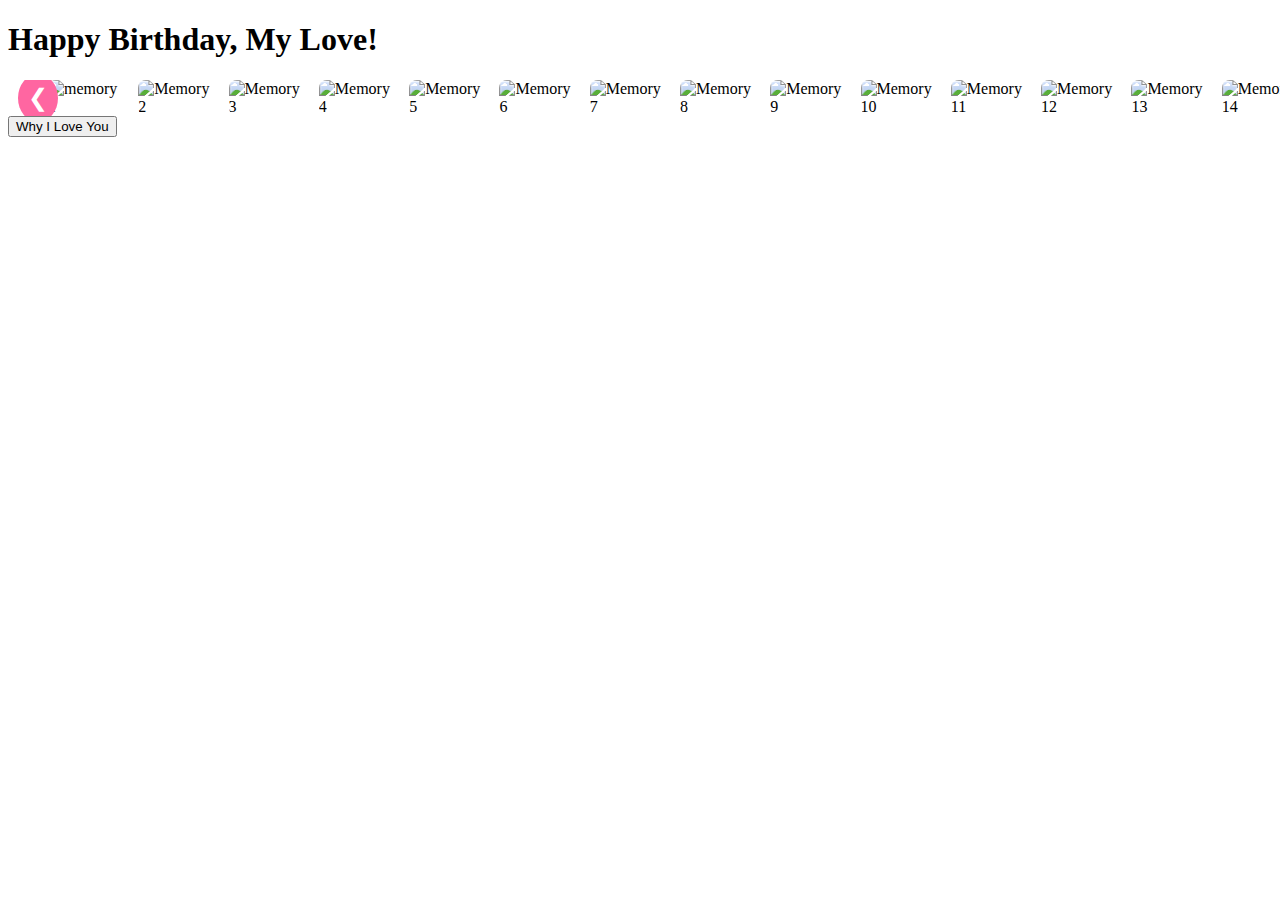
==== index.html @ f48cee39 "Update index.html" ====
<!DOCTYPE html>
<html lang="en">
<head>
    <meta charset="UTF-8">
    <meta name="viewport" content="width=device-width, initial-scale=1.0">
    <title>Happy Birthday, My Love!</title>
    <link href="https://fonts.googleapis.com/css2?family=Poppins:wght@300;400&display=swap" rel="stylesheet">
    <link rel="stylesheet" href="styles.css">
</head>
<body>
    <div class="container">
        <h1>Happy Birthday, My Love!</h1>

        <!-- Decorative Kiss Mark -->
        <div class="kiss-decoration"></div>

        <!-- Horizontal Scrolling Photo Carousel -->
        <div class="carousel">
            <button class="carousel-btn prev" onclick="scrollCarousel(-1)">❮</button>
            <div class="carousel-images" id="carousel-images">
                <img src="https://raw.githubusercontent.com/danielblackin/TidaBirthdayProject/main/image1.jpg" alt="memory 1">
                <img src="https://raw.githubusercontent.com/danielblackin/TidaBirthdayProject/main/image2.jpg" alt="Memory 2">
                <img src="https://raw.githubusercontent.com/danielblackin/TidaBirthdayProject/main/image3.jpg" alt="Memory 3">
                <img src="https://raw.githubusercontent.com/danielblackin/TidaBirthdayProject/main/image4.jpg" alt="Memory 4">
                <img src="https://raw.githubusercontent.com/danielblackin/TidaBirthdayProject/main/image5.jpg" alt="Memory 5">
                <img src="https://raw.githubusercontent.com/danielblackin/TidaBirthdayProject/main/image6.jpg" alt="Memory 6">
                <img src="https://raw.githubusercontent.com/danielblackin/TidaBirthdayProject/main/image7.jpg" alt="Memory 7">
                <img src="https://raw.githubusercontent.com/danielblackin/TidaBirthdayProject/main/image8.jpg" alt="Memory 8">
                <img src="https://raw.githubusercontent.com/danielblackin/TidaBirthdayProject/main/image9.jpg" alt="Memory 9">
                <img src="https://raw.githubusercontent.com/danielblackin/TidaBirthdayProject/main/image10.jpg" alt="Memory 10">
                <img src="https://raw.githubusercontent.com/danielblackin/TidaBirthdayProject/main/image11.jpg" alt="Memory 11">
                <img src="https://raw.githubusercontent.com/danielblackin/TidaBirthdayProject/main/image12.jpg" alt="Memory 12">
                <img src="https://raw.githubusercontent.com/danielblackin/TidaBirthdayProject/main/image13.jpg" alt="Memory 13">
                <img src="https://raw.githubusercontent.com/danielblackin/TidaBirthdayProject/main/image14.jpg" alt="Memory 14">
            </div>
            <button class="carousel-btn next" onclick="scrollCarousel(1)">❯</button>
        </div>

        <!-- Reasons Button and Display -->
        <button onclick="generateReason()" class="love-button">Why I Love You</button>
        <p id="reason"></p>

        <!-- Spotify Playlist Embed -->
        <div class="spotify-playlist">
            <iframe src="https://open.spotify.com/embed/playlist/1bYZPu1Bm9NBPPiomKzxlv" width="100%" height="380" frameBorder="0"></iframe>
        </div>

        <!-- Decorative Elements -->
        <div class="strawberry-decoration"></div>
        <div class="birthday-decoration"></div>

        <!-- Floating hearts background -->
        <div class="bg_heart"></div>
    </div>

    <script src="script.js"></script>
</body>
</html>
---- styles.css ----
/* Carousel Style */
.carousel {
    display: flex;
    align-items: center;
    position: relative;
    width: 100%;
    overflow: hidden;
    margin-top: 20px;
    padding: 0 40px; /* Adds padding to make space for arrows */
}

.carousel-images {
    display: flex;
    transition: transform 0.4s ease;
    overflow-x: scroll;
    scroll-snap-type: x mandatory;
    scrollbar-width: none; /* Firefox */
}

.carousel-images::-webkit-scrollbar {
    display: none; /* Chrome, Safari */
}

.carousel-images img {
    width: 150px; /* Set a fixed width for uniformity */
    height: auto;
    margin-right: 10px;
    border-radius: 8px;
    scroll-snap-align: start;
    transition: transform 0.3s ease;
}

.carousel-images img:hover {
    transform: scale(1.05);
}

/* Carousel Arrow Buttons */
.carousel-btn {
    background-color: #ff66a1;
    color: white;
    border: none;
    border-radius: 50%;
    padding: 10px;
    font-size: 1.5rem;
    cursor: pointer;
    transition: background-color 0.3s ease;
    position: absolute;
    top: 50%;
    transform: translateY(-50%);
}

.prev {
    left: 10px; /* Adjusted position for better visibility */
}

.next {
    right: 10px; /* Adjusted position for better visibility */
}

.carousel-btn:hover {
    background-color: #ff3f7a;
}
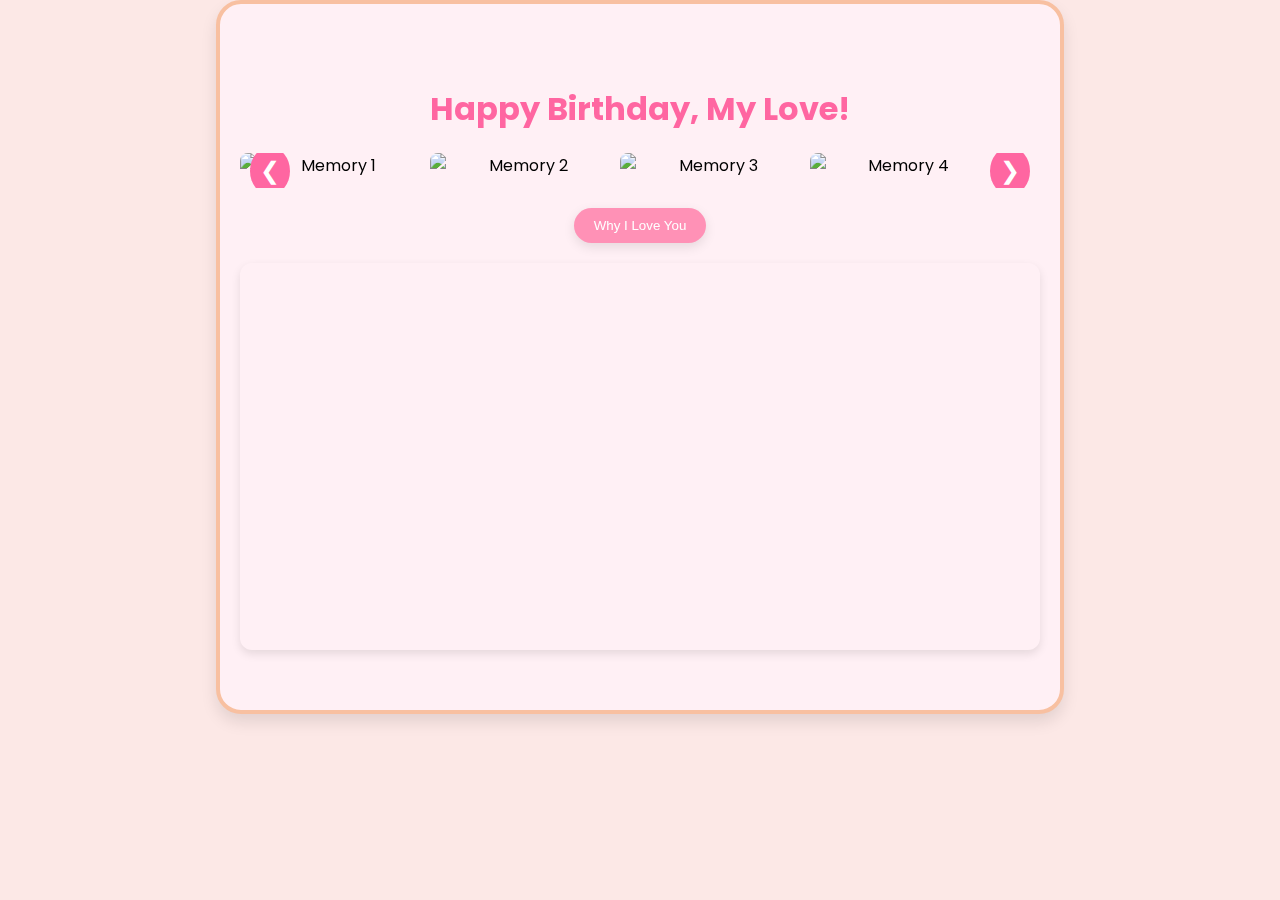
==== commit 7531fd69: "Update index.html" ====
--- a/index.html
+++ b/index.html
@@ -18,7 +18,7 @@
         <div class="carousel">
             <button class="carousel-btn prev" onclick="scrollCarousel(-1)">❮</button>
             <div class="carousel-images" id="carousel-images">
-                <img src="https://raw.githubusercontent.com/danielblackin/TidaBirthdayProject/main/image1.jpg" alt="memory 1">
+                <img src="https://raw.githubusercontent.com/danielblackin/TidaBirthdayProject/main/image1.jpg" alt="Memory 1">
                 <img src="https://raw.githubusercontent.com/danielblackin/TidaBirthdayProject/main/image2.jpg" alt="Memory 2">
                 <img src="https://raw.githubusercontent.com/danielblackin/TidaBirthdayProject/main/image3.jpg" alt="Memory 3">
                 <img src="https://raw.githubusercontent.com/danielblackin/TidaBirthdayProject/main/image4.jpg" alt="Memory 4">
--- a/styles.css
+++ b/styles.css
@@ -1,3 +1,31 @@
+/* General Styles */
+html, body {
+    margin: 0;
+    padding: 0;
+    font-family: 'Poppins', sans-serif;
+    background-color: #fce8e6;
+    display: flex;
+    justify-content: center;
+    align-items: flex-start;
+}
+
+.container {
+    text-align: center;
+    padding: 60px 20px;
+    background-color: #fff0f5;
+    border: 4px solid #f8c0a1;
+    border-radius: 25px;
+    max-width: 800px; /* Adjusted max-width to fit more content */
+    position: relative;
+    box-shadow: 0px 8px 16px rgba(0, 0, 0, 0.1);
+}
+
+h1 {
+    font-size: 2rem;
+    color: #ff66a1;
+    margin-bottom: 20px;
+}
+
 /* Carousel Style */
 .carousel {
     display: flex;
@@ -6,32 +34,34 @@
     width: 100%;
     overflow: hidden;
     margin-top: 20px;
-    padding: 0 40px; /* Adds padding to make space for arrows */
 }
 
 .carousel-images {
     display: flex;
     transition: transform 0.4s ease;
-    overflow-x: scroll;
+    overflow-x: auto; /* Changed to auto for smooth scrolling */
     scroll-snap-type: x mandatory;
-    scrollbar-width: none; /* Firefox */
+    scrollbar-width: none; /* Hide scrollbar in Firefox */
+    margin: 0 auto;
+    padding-bottom: 10px; /* Extra padding for better spacing */
 }
 
 .carousel-images::-webkit-scrollbar {
-    display: none; /* Chrome, Safari */
+    display: none; /* Hide scrollbar in Chrome, Safari */
 }
 
 .carousel-images img {
-    width: 150px; /* Set a fixed width for uniformity */
-    height: auto;
-    margin-right: 10px;
+    width: 180px; /* Reverted to a more natural width */
+    height: auto; /* Maintain aspect ratio */
+    flex-shrink: 0; /* Prevent images from shrinking */
+    margin-right: 10px; /* Space between images */
     border-radius: 8px;
     scroll-snap-align: start;
     transition: transform 0.3s ease;
 }
 
 .carousel-images img:hover {
-    transform: scale(1.05);
+    transform: scale(1.05); /* Hover effect */
 }
 
 /* Carousel Arrow Buttons */
@@ -47,16 +77,59 @@
     position: absolute;
     top: 50%;
     transform: translateY(-50%);
+    z-index: 10;
 }
 
 .prev {
-    left: 10px; /* Adjusted position for better visibility */
+    left: 10px;
 }
 
 .next {
-    right: 10px; /* Adjusted position for better visibility */
+    right: 10px;
 }
 
 .carousel-btn:hover {
     background-color: #ff3f7a;
 }
+
+/* Love Button */
+.love-button {
+    padding: 10px 20px;
+    background-color: #ff91b6;
+    color: white;
+    border: none;
+    border-radius: 25px;
+    cursor: pointer;
+    margin-top: 20px;
+    transition: background-color 0.3s ease, transform 0.3s;
+    box-shadow: 0 4px 12px rgba(0, 0, 0, 0.1);
+}
+
+.love-button:hover {
+    background-color: #ff6c9a;
+    transform: scale(1.05);
+}
+
+/* Spotify Playlist */
+.spotify-playlist {
+    margin-top: 20px;
+    border-radius: 12px;
+    box-shadow: 0px 4px 10px rgba(0, 0, 0, 0.1);
+    overflow: hidden;
+}
+
+iframe {
+    border-radius: 12px;
+    width: 100%;
+}
+
+/* Floating hearts background and other decorations */
+.bg_heart {
+    position: fixed;
+    top: 0;
+    left: 0;
+    width: 100%;
+    height: 100%;
+    overflow: hidden;
+    z-index: -1;
+}
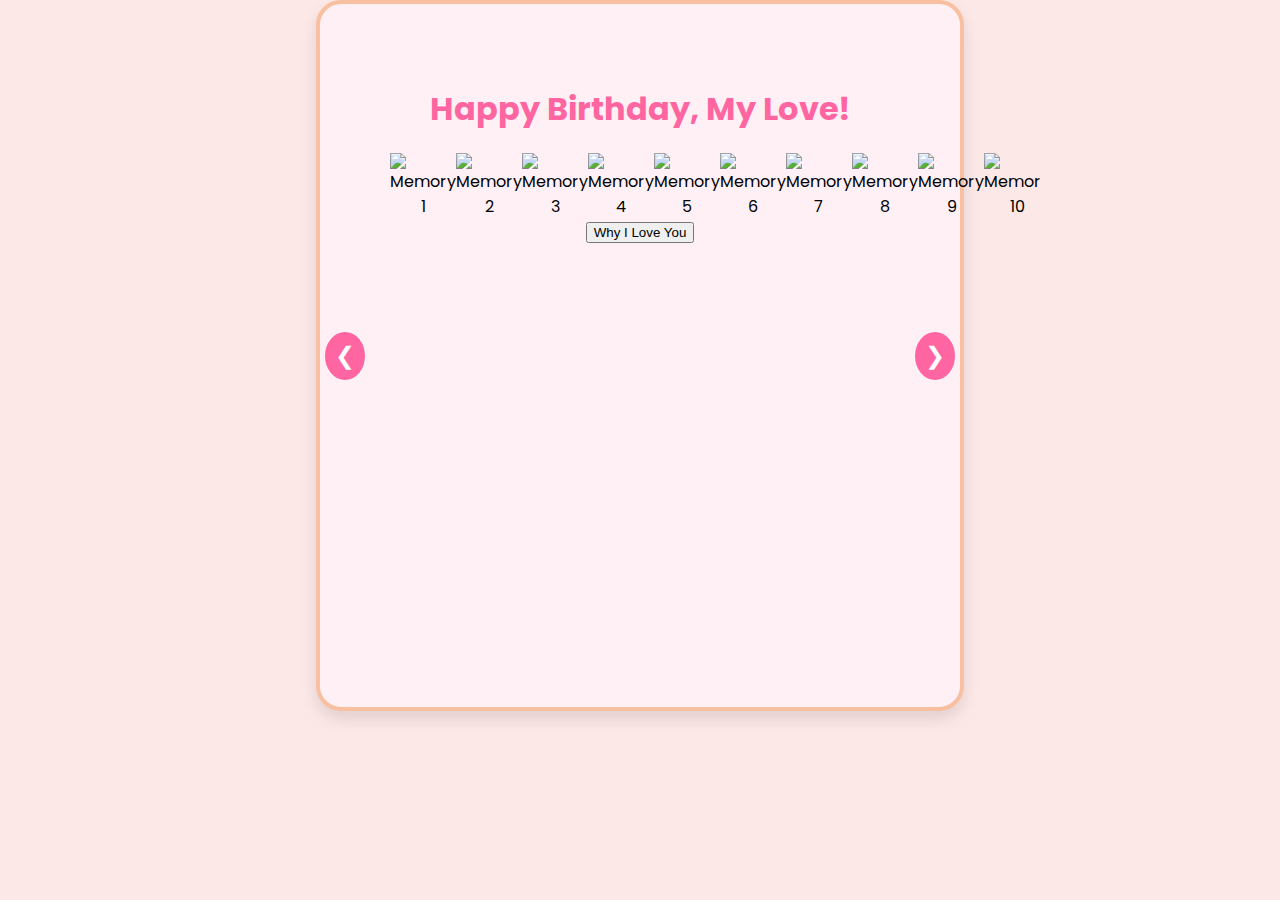
==== commit baa2608f: "Update index.html" ====
--- a/index.html
+++ b/index.html
@@ -14,10 +14,10 @@
         <!-- Decorative Kiss Mark -->
         <div class="kiss-decoration"></div>
 
-        <!-- Horizontal Scrolling Photo Carousel -->
-        <div class="carousel">
-            <button class="carousel-btn prev" onclick="scrollCarousel(-1)">❮</button>
-            <div class="carousel-images" id="carousel-images">
+        <!-- Carousel Section -->
+        <div class="carousel-wrapper">
+            <button class="carousel-btn prev" onclick="moveSlide(-1)">❮</button>
+            <div class="carousel" id="carousel">
                 <img src="https://raw.githubusercontent.com/danielblackin/TidaBirthdayProject/main/image1.jpg" alt="Memory 1">
                 <img src="https://raw.githubusercontent.com/danielblackin/TidaBirthdayProject/main/image2.jpg" alt="Memory 2">
                 <img src="https://raw.githubusercontent.com/danielblackin/TidaBirthdayProject/main/image3.jpg" alt="Memory 3">
@@ -33,7 +33,7 @@
                 <img src="https://raw.githubusercontent.com/danielblackin/TidaBirthdayProject/main/image13.jpg" alt="Memory 13">
                 <img src="https://raw.githubusercontent.com/danielblackin/TidaBirthdayProject/main/image14.jpg" alt="Memory 14">
             </div>
-            <button class="carousel-btn next" onclick="scrollCarousel(1)">❯</button>
+            <button class="carousel-btn next" onclick="moveSlide(1)">❯</button>
         </div>
 
         <!-- Reasons Button and Display -->
--- a/styles.css
+++ b/styles.css
@@ -15,7 +15,7 @@
     background-color: #fff0f5;
     border: 4px solid #f8c0a1;
     border-radius: 25px;
-    max-width: 800px; /* Adjusted max-width to fit more content */
+    max-width: 600px;
     position: relative;
     box-shadow: 0px 8px 16px rgba(0, 0, 0, 0.1);
 }
@@ -34,16 +34,15 @@
     width: 100%;
     overflow: hidden;
     margin-top: 20px;
+    padding: 0 50px; /* Added padding to make room for the arrows */
 }
 
 .carousel-images {
     display: flex;
     transition: transform 0.4s ease;
-    overflow-x: auto; /* Changed to auto for smooth scrolling */
+    overflow-x: scroll;
     scroll-snap-type: x mandatory;
     scrollbar-width: none; /* Hide scrollbar in Firefox */
-    margin: 0 auto;
-    padding-bottom: 10px; /* Extra padding for better spacing */
 }
 
 .carousel-images::-webkit-scrollbar {
@@ -51,10 +50,11 @@
 }
 
 .carousel-images img {
-    width: 180px; /* Reverted to a more natural width */
+    width: 100%; /* Make images fill the available space */
+    max-width: 500px; /* Limit max width for a good fit */
     height: auto; /* Maintain aspect ratio */
-    flex-shrink: 0; /* Prevent images from shrinking */
-    margin-right: 10px; /* Space between images */
+    object-fit: contain; /* Ensure the images fit without being distorted */
+    margin-right: 10px;
     border-radius: 8px;
     scroll-snap-align: start;
     transition: transform 0.3s ease;
@@ -81,55 +81,13 @@
 }
 
 .prev {
-    left: 10px;
+    left: 5px; /* Adjusted to prevent cut-off */
 }
 
 .next {
-    right: 10px;
+    right: 5px; /* Adjusted to prevent cut-off */
 }
 
 .carousel-btn:hover {
     background-color: #ff3f7a;
 }
-
-/* Love Button */
-.love-button {
-    padding: 10px 20px;
-    background-color: #ff91b6;
-    color: white;
-    border: none;
-    border-radius: 25px;
-    cursor: pointer;
-    margin-top: 20px;
-    transition: background-color 0.3s ease, transform 0.3s;
-    box-shadow: 0 4px 12px rgba(0, 0, 0, 0.1);
-}
-
-.love-button:hover {
-    background-color: #ff6c9a;
-    transform: scale(1.05);
-}
-
-/* Spotify Playlist */
-.spotify-playlist {
-    margin-top: 20px;
-    border-radius: 12px;
-    box-shadow: 0px 4px 10px rgba(0, 0, 0, 0.1);
-    overflow: hidden;
-}
-
-iframe {
-    border-radius: 12px;
-    width: 100%;
-}
-
-/* Floating hearts background and other decorations */
-.bg_heart {
-    position: fixed;
-    top: 0;
-    left: 0;
-    width: 100%;
-    height: 100%;
-    overflow: hidden;
-    z-index: -1;
-}
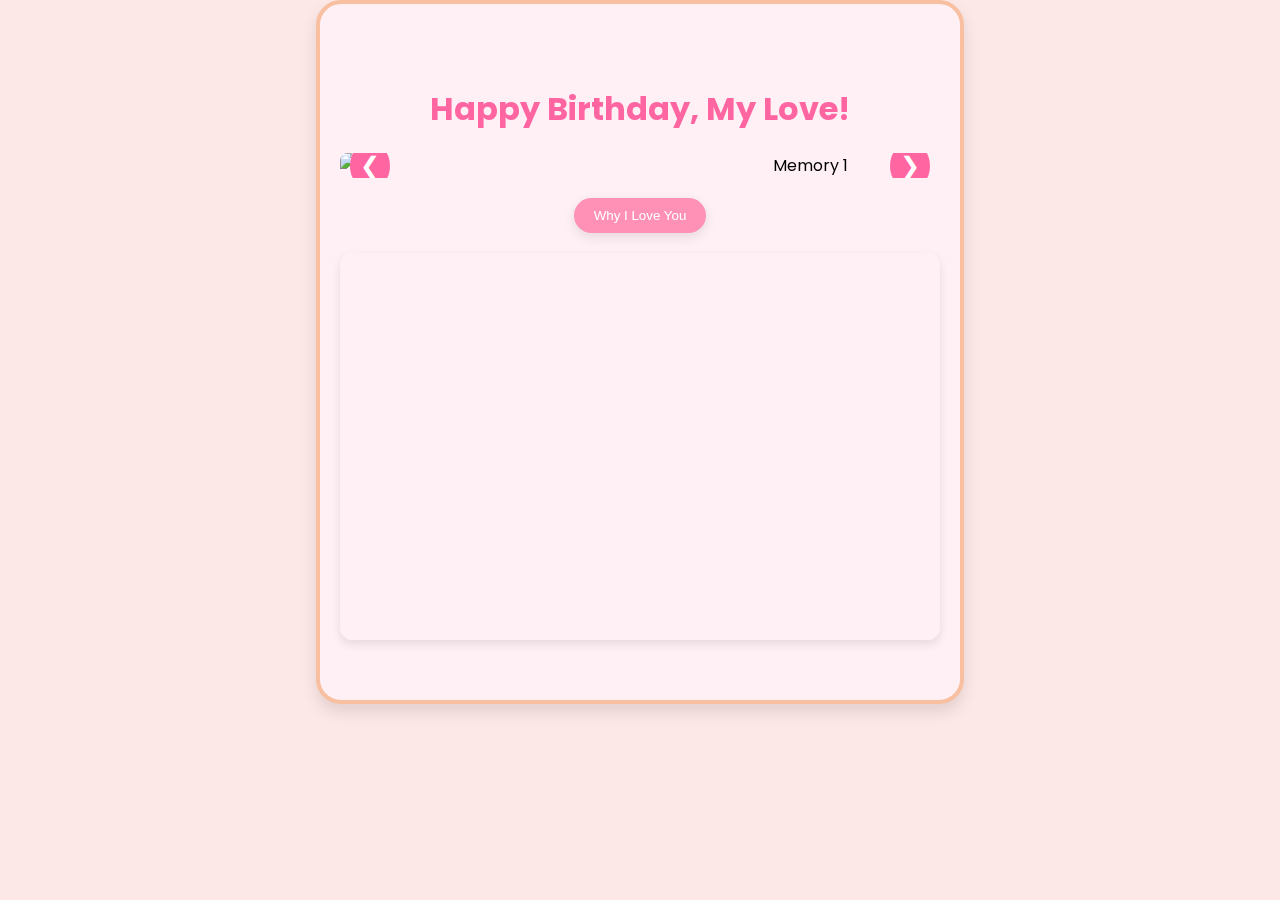
==== commit 74b88dca: "Update index.html" ====
--- a/index.html
+++ b/index.html
@@ -11,27 +11,26 @@
     <div class="container">
         <h1>Happy Birthday, My Love!</h1>
 
-        <!-- Decorative Kiss Mark -->
-        <div class="kiss-decoration"></div>
-
-        <!-- Carousel Section -->
+        <!-- Carousel Wrapper -->
         <div class="carousel-wrapper">
             <button class="carousel-btn prev" onclick="moveSlide(-1)">❮</button>
-            <div class="carousel" id="carousel">
-                <img src="https://raw.githubusercontent.com/danielblackin/TidaBirthdayProject/main/image1.jpg" alt="Memory 1">
-                <img src="https://raw.githubusercontent.com/danielblackin/TidaBirthdayProject/main/image2.jpg" alt="Memory 2">
-                <img src="https://raw.githubusercontent.com/danielblackin/TidaBirthdayProject/main/image3.jpg" alt="Memory 3">
-                <img src="https://raw.githubusercontent.com/danielblackin/TidaBirthdayProject/main/image4.jpg" alt="Memory 4">
-                <img src="https://raw.githubusercontent.com/danielblackin/TidaBirthdayProject/main/image5.jpg" alt="Memory 5">
-                <img src="https://raw.githubusercontent.com/danielblackin/TidaBirthdayProject/main/image6.jpg" alt="Memory 6">
-                <img src="https://raw.githubusercontent.com/danielblackin/TidaBirthdayProject/main/image7.jpg" alt="Memory 7">
-                <img src="https://raw.githubusercontent.com/danielblackin/TidaBirthdayProject/main/image8.jpg" alt="Memory 8">
-                <img src="https://raw.githubusercontent.com/danielblackin/TidaBirthdayProject/main/image9.jpg" alt="Memory 9">
-                <img src="https://raw.githubusercontent.com/danielblackin/TidaBirthdayProject/main/image10.jpg" alt="Memory 10">
-                <img src="https://raw.githubusercontent.com/danielblackin/TidaBirthdayProject/main/image11.jpg" alt="Memory 11">
-                <img src="https://raw.githubusercontent.com/danielblackin/TidaBirthdayProject/main/image12.jpg" alt="Memory 12">
-                <img src="https://raw.githubusercontent.com/danielblackin/TidaBirthdayProject/main/image13.jpg" alt="Memory 13">
-                <img src="https://raw.githubusercontent.com/danielblackin/TidaBirthdayProject/main/image14.jpg" alt="Memory 14">
+            <div class="carousel-container">
+                <div class="carousel" id="carousel">
+                    <img src="https://raw.githubusercontent.com/danielblackin/TidaBirthdayProject/main/image1.jpg" alt="Memory 1">
+                    <img src="https://raw.githubusercontent.com/danielblackin/TidaBirthdayProject/main/image2.jpg" alt="Memory 2">
+                    <img src="https://raw.githubusercontent.com/danielblackin/TidaBirthdayProject/main/image3.jpg" alt="Memory 3">
+                    <img src="https://raw.githubusercontent.com/danielblackin/TidaBirthdayProject/main/image4.jpg" alt="Memory 4">
+                    <img src="https://raw.githubusercontent.com/danielblackin/TidaBirthdayProject/main/image5.jpg" alt="Memory 5">
+                    <img src="https://raw.githubusercontent.com/danielblackin/TidaBirthdayProject/main/image6.jpg" alt="Memory 6">
+                    <img src="https://raw.githubusercontent.com/danielblackin/TidaBirthdayProject/main/image7.jpg" alt="Memory 7">
+                    <img src="https://raw.githubusercontent.com/danielblackin/TidaBirthdayProject/main/image8.jpg" alt="Memory 8">
+                    <img src="https://raw.githubusercontent.com/danielblackin/TidaBirthdayProject/main/image9.jpg" alt="Memory 9">
+                    <img src="https://raw.githubusercontent.com/danielblackin/TidaBirthdayProject/main/image10.jpg" alt="Memory 10">
+                    <img src="https://raw.githubusercontent.com/danielblackin/TidaBirthdayProject/main/image11.jpg" alt="Memory 11">
+                    <img src="https://raw.githubusercontent.com/danielblackin/TidaBirthdayProject/main/image12.jpg" alt="Memory 12">
+                    <img src="https://raw.githubusercontent.com/danielblackin/TidaBirthdayProject/main/image13.jpg" alt="Memory 13">
+                    <img src="https://raw.githubusercontent.com/danielblackin/TidaBirthdayProject/main/image14.jpg" alt="Memory 14">
+                </div>
             </div>
             <button class="carousel-btn next" onclick="moveSlide(1)">❯</button>
         </div>
@@ -45,10 +44,6 @@
             <iframe src="https://open.spotify.com/embed/playlist/1bYZPu1Bm9NBPPiomKzxlv" width="100%" height="380" frameBorder="0"></iframe>
         </div>
 
-        <!-- Decorative Elements -->
-        <div class="strawberry-decoration"></div>
-        <div class="birthday-decoration"></div>
-
         <!-- Floating hearts background -->
         <div class="bg_heart"></div>
     </div>
--- a/styles.css
+++ b/styles.css
@@ -26,42 +26,27 @@
     margin-bottom: 20px;
 }
 
-/* Carousel Style */
-.carousel {
+/* Carousel Wrapper */
+.carousel-wrapper {
     display: flex;
     align-items: center;
     position: relative;
     width: 100%;
     overflow: hidden;
-    margin-top: 20px;
-    padding: 0 50px; /* Added padding to make room for the arrows */
 }
 
-.carousel-images {
+.carousel {
     display: flex;
-    transition: transform 0.4s ease;
-    overflow-x: scroll;
-    scroll-snap-type: x mandatory;
-    scrollbar-width: none; /* Hide scrollbar in Firefox */
+    transition: transform 0.5s ease-in-out;
+    width: 100%;
 }
 
-.carousel-images::-webkit-scrollbar {
-    display: none; /* Hide scrollbar in Chrome, Safari */
-}
-
-.carousel-images img {
-    width: 100%; /* Make images fill the available space */
-    max-width: 500px; /* Limit max width for a good fit */
-    height: auto; /* Maintain aspect ratio */
-    object-fit: contain; /* Ensure the images fit without being distorted */
-    margin-right: 10px;
+.carousel img {
+    min-width: 100%;
+    max-width: 100%;
+    height: auto;
     border-radius: 8px;
-    scroll-snap-align: start;
-    transition: transform 0.3s ease;
-}
-
-.carousel-images img:hover {
-    transform: scale(1.05); /* Hover effect */
+    object-fit: cover;
 }
 
 /* Carousel Arrow Buttons */
@@ -81,13 +66,55 @@
 }
 
 .prev {
-    left: 5px; /* Adjusted to prevent cut-off */
+    left: 10px;
 }
 
 .next {
-    right: 5px; /* Adjusted to prevent cut-off */
+    right: 10px;
 }
 
 .carousel-btn:hover {
     background-color: #ff3f7a;
 }
+
+/* Love Button */
+.love-button {
+    padding: 10px 20px;
+    background-color: #ff91b6;
+    color: white;
+    border: none;
+    border-radius: 25px;
+    cursor: pointer;
+    margin-top: 20px;
+    transition: background-color 0.3s ease, transform 0.3s;
+    box-shadow: 0 4px 12px rgba(0, 0, 0, 0.1);
+}
+
+.love-button:hover {
+    background-color: #ff6c9a;
+    transform: scale(1.05);
+}
+
+/* Spotify Playlist */
+.spotify-playlist {
+    margin-top: 20px;
+    border-radius: 12px;
+    box-shadow: 0px 4px 10px rgba(0, 0, 0, 0.1);
+    overflow: hidden;
+}
+
+iframe {
+    border-radius: 12px;
+    width: 100%;
+}
+
+/* Floating hearts background and other decorations */
+.bg_heart {
+    position: fixed;
+    top: 0;
+    left: 0;
+    width: 100%;
+    height: 100%;
+    overflow: hidden;
+    z-index: -1;
+}
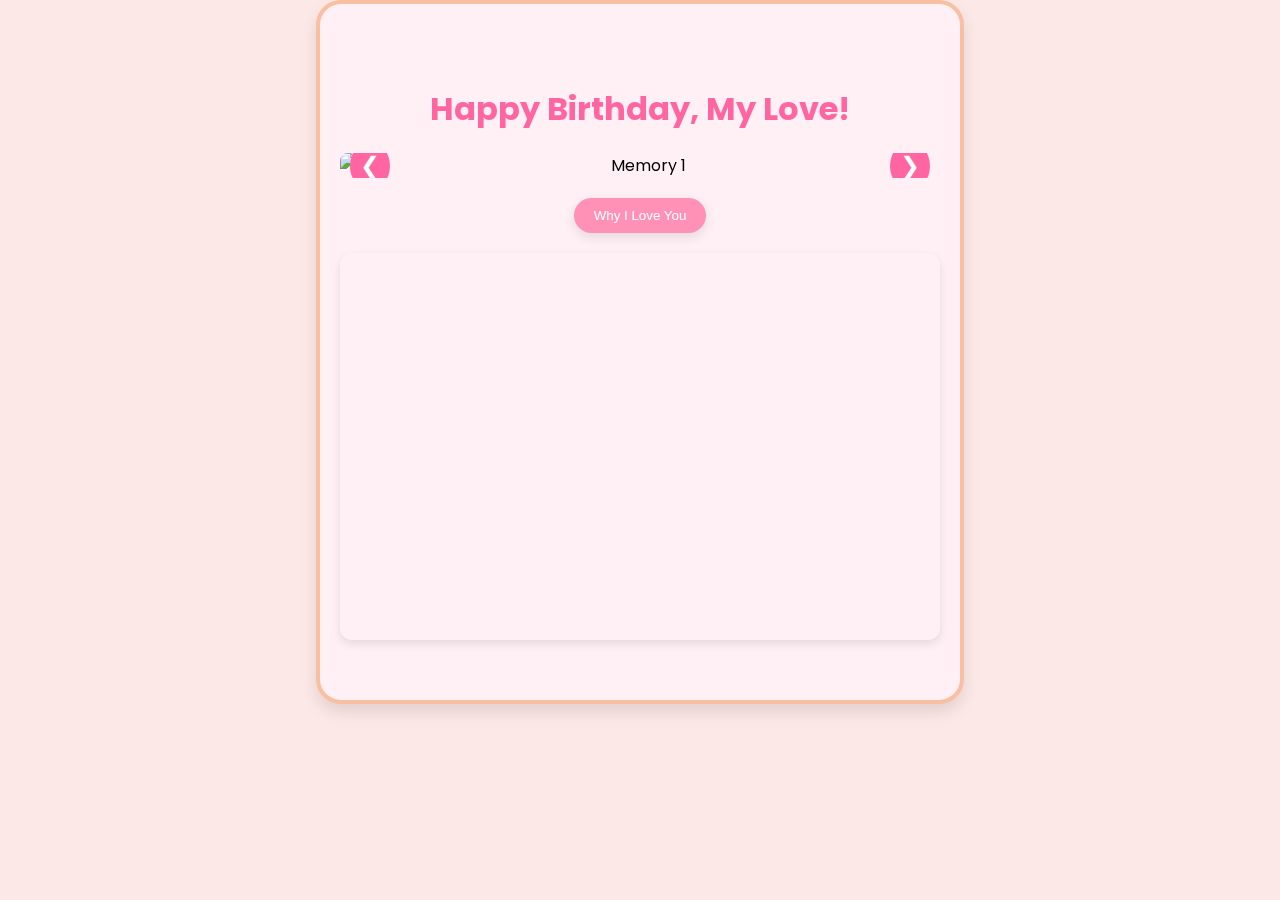
==== commit dca06c24: "Update index.html" ====
--- a/index.html
+++ b/index.html
@@ -10,6 +10,9 @@
 <body>
     <div class="container">
         <h1>Happy Birthday, My Love!</h1>
+
+        <!-- Decorative Kiss Mark -->
+        <div class="kiss-decoration"></div>
 
         <!-- Carousel Wrapper -->
         <div class="carousel-wrapper">
@@ -41,8 +44,12 @@
 
         <!-- Spotify Playlist Embed -->
         <div class="spotify-playlist">
-            <iframe src="https://open.spotify.com/embed/playlist/1bYZPu1Bm9NBPPiomKzxlv" width="100%" height="380" frameBorder="0"></iframe>
+            <iframe src="https://open.spotify.com/playlist/37UlZdxaXcrdBBqKRKIhp3?si=wQs3SuQRTbGY2ZGK2B2HSQ&pi=u-NV5t5VNERWa7" width="100%" height="380" frameBorder="0"></iframe>
         </div>
+
+        <!-- Decorative Elements -->
+        <div class="strawberry-decoration"></div>
+        <div class="birthday-decoration"></div>
 
         <!-- Floating hearts background -->
         <div class="bg_heart"></div>
--- a/styles.css
+++ b/styles.css
@@ -33,12 +33,17 @@
     position: relative;
     width: 100%;
     overflow: hidden;
+    max-width: 600px; /* Keep within the container width */
+}
+
+.carousel-container {
+    overflow: hidden;
+    width: 100%;
 }
 
 .carousel {
     display: flex;
     transition: transform 0.5s ease-in-out;
-    width: 100%;
 }
 
 .carousel img {
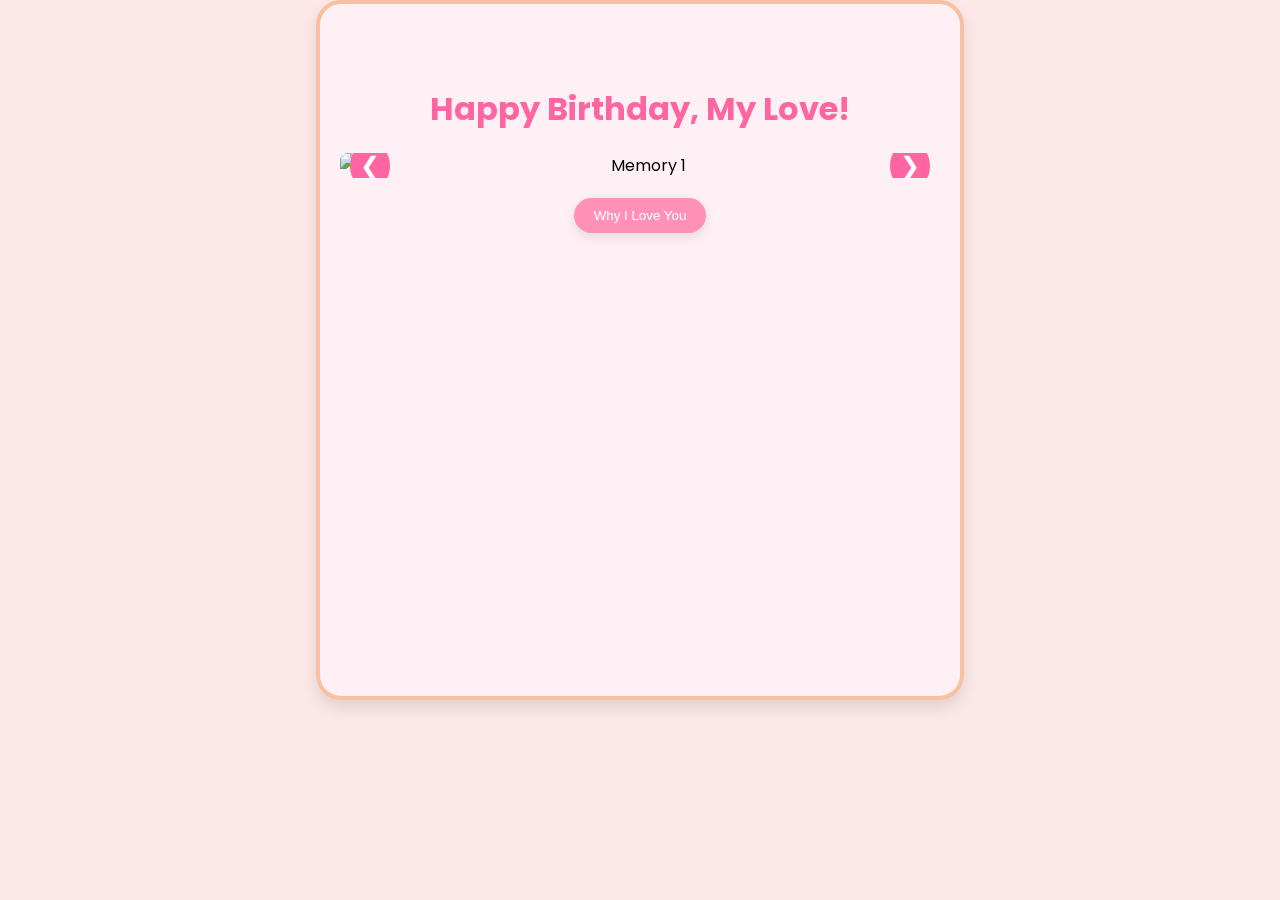
==== commit 655fa036: "Update index.html" ====
--- a/index.html
+++ b/index.html
@@ -42,9 +42,9 @@
         <button onclick="generateReason()" class="love-button">Why I Love You</button>
         <p id="reason"></p>
 
-        <!-- Spotify Playlist Embed -->
+        <!-- Updated Spotify Playlist Embed -->
         <div class="spotify-playlist">
-            <iframe src="https://open.spotify.com/playlist/37UlZdxaXcrdBBqKRKIhp3?si=wQs3SuQRTbGY2ZGK2B2HSQ&pi=u-NV5t5VNERWa7" width="100%" height="380" frameBorder="0"></iframe>
+            <iframe src="https://open.spotify.com/embed/playlist/37UlZdxaXcrdBBqKRKIhp3?utm_source=generator" width="100%" height="380" frameBorder="0" allowtransparency="true" allow="encrypted-media"></iframe>
         </div>
 
         <!-- Decorative Elements -->
--- a/styles.css
+++ b/styles.css
@@ -24,6 +24,17 @@
     font-size: 2rem;
     color: #ff66a1;
     margin-bottom: 20px;
+}
+
+/* Kiss Decoration */
+.kiss-decoration {
+    position: absolute;
+    top: 0;
+    right: -30px;
+    background-image: url('https://png.pngtree.com/png-vector/20231123/ourmid/pngtree-lipstick-kiss-on-white-background-close-png-image_10617030.png');
+    width: 80px;
+    height: 80px;
+    background-size: cover;
 }
 
 /* Carousel Wrapper */
@@ -100,20 +111,29 @@
     transform: scale(1.05);
 }
 
-/* Spotify Playlist */
-.spotify-playlist {
-    margin-top: 20px;
-    border-radius: 12px;
-    box-shadow: 0px 4px 10px rgba(0, 0, 0, 0.1);
-    overflow: hidden;
+/* Strawberry Decoration */
+.strawberry-decoration {
+    position: absolute;
+    bottom: 20px;
+    left: -40px;
+    background-image: url('https://images-wixmp-ed30a86b8c4ca887773594c2.wixmp.com/f/e5785bc8-8d39-43c4-a483-1854ebc3e564/df0tkdx-f0326810-8500-4874-b47f-0836b56fcf5e.png');
+    width: 80px;
+    height: 80px;
+    background-size: cover;
 }
 
-iframe {
-    border-radius: 12px;
-    width: 100%;
+/* Birthday Decoration */
+.birthday-decoration {
+    position: absolute;
+    bottom: 20px;
+    right: -40px;
+    background-image: url('https://path-to-your-birthday-decoration.png');
+    width: 100px;
+    height: 100px;
+    background-size: cover;
 }
 
-/* Floating hearts background and other decorations */
+/* Floating Hearts */
 .bg_heart {
     position: fixed;
     top: 0;
@@ -123,3 +143,46 @@
     overflow: hidden;
     z-index: -1;
 }
+
+.heart {
+    position: absolute;
+    top: -100px;
+    width: 40px;
+    height: 40px;
+    background: rgba(255, 102, 153, 0.7);
+    transform: rotate(-45deg);
+    animation: love 8s ease infinite;
+}
+
+.heart:before, .heart:after {
+    content: '';
+    position: absolute;
+    width: 40px;
+    height: 40px;
+    background: inherit;
+    border-radius: 50%;
+}
+
+.heart:before {
+    top: -50%;
+    left: 0;
+}
+
+.heart:after {
+    top: 0;
+    right: -50%;
+}
+
+@keyframes love {
+    0% {
+        top: 110%;
+        opacity: 0;
+    }
+    50% {
+        opacity: 1;
+    }
+    100% {
+        top: -10%;
+        opacity: 0;
+    }
+}
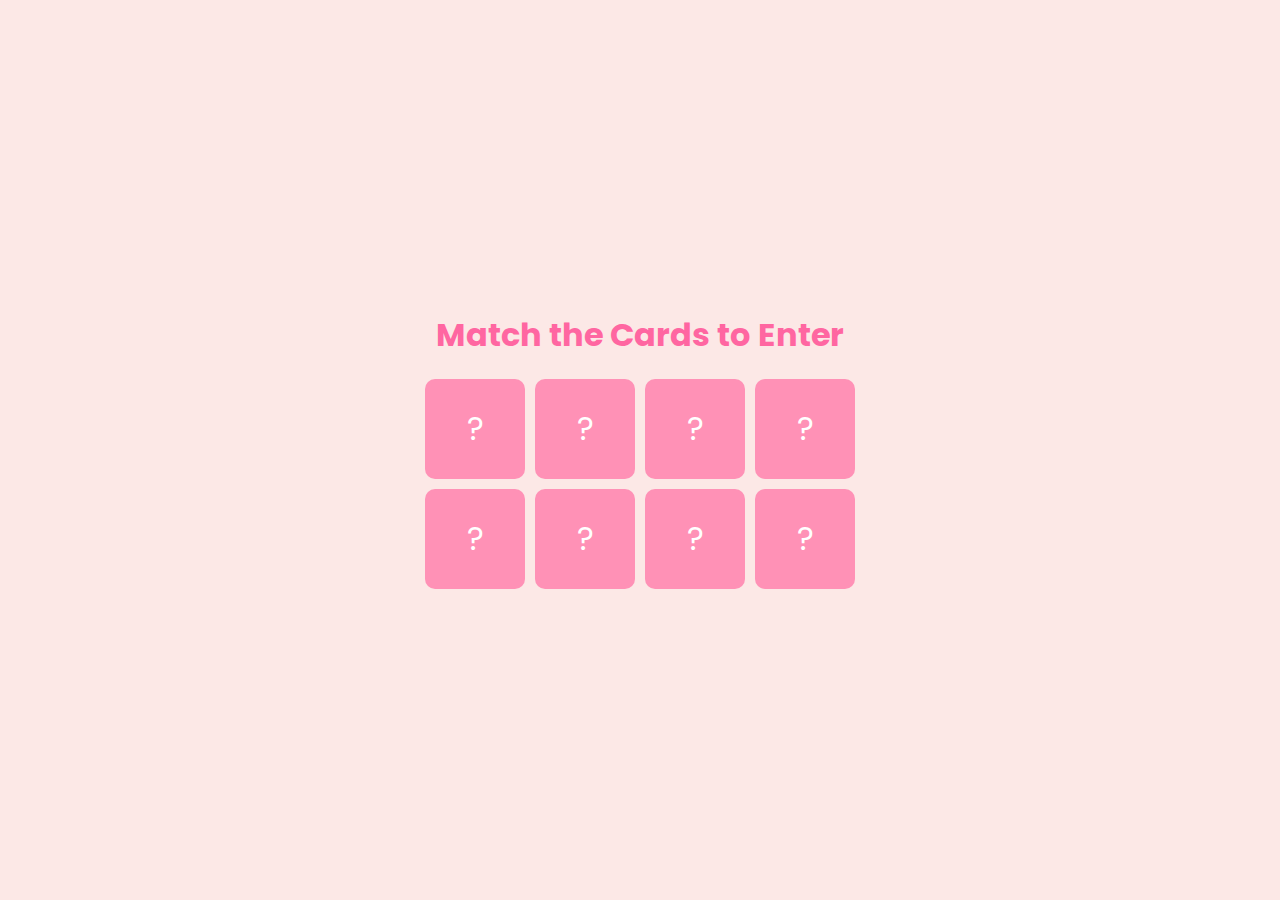
==== commit 052b8f8e: "Rename game.html to index.html" ====
--- a/index.html
+++ b/index.html
@@ -3,58 +3,16 @@
 <head>
     <meta charset="UTF-8">
     <meta name="viewport" content="width=device-width, initial-scale=1.0">
-    <title>Happy Birthday, My Love!</title>
+    <title>Memory Matching Game</title>
     <link href="https://fonts.googleapis.com/css2?family=Poppins:wght@300;400&display=swap" rel="stylesheet">
-    <link rel="stylesheet" href="styles.css">
+    <link rel="stylesheet" href="game.css">
 </head>
 <body>
-    <div class="container">
-        <h1>Happy Birthday, My Love!</h1>
-
-        <!-- Decorative Kiss Mark -->
-        <div class="kiss-decoration"></div>
-
-        <!-- Carousel Wrapper -->
-        <div class="carousel-wrapper">
-            <button class="carousel-btn prev" onclick="moveSlide(-1)">❮</button>
-            <div class="carousel-container">
-                <div class="carousel" id="carousel">
-                    <img src="https://raw.githubusercontent.com/danielblackin/TidaBirthdayProject/main/image1.jpg" alt="Memory 1">
-                    <img src="https://raw.githubusercontent.com/danielblackin/TidaBirthdayProject/main/image2.jpg" alt="Memory 2">
-                    <img src="https://raw.githubusercontent.com/danielblackin/TidaBirthdayProject/main/image3.jpg" alt="Memory 3">
-                    <img src="https://raw.githubusercontent.com/danielblackin/TidaBirthdayProject/main/image4.jpg" alt="Memory 4">
-                    <img src="https://raw.githubusercontent.com/danielblackin/TidaBirthdayProject/main/image5.jpg" alt="Memory 5">
-                    <img src="https://raw.githubusercontent.com/danielblackin/TidaBirthdayProject/main/image6.jpg" alt="Memory 6">
-                    <img src="https://raw.githubusercontent.com/danielblackin/TidaBirthdayProject/main/image7.jpg" alt="Memory 7">
-                    <img src="https://raw.githubusercontent.com/danielblackin/TidaBirthdayProject/main/image8.jpg" alt="Memory 8">
-                    <img src="https://raw.githubusercontent.com/danielblackin/TidaBirthdayProject/main/image9.jpg" alt="Memory 9">
-                    <img src="https://raw.githubusercontent.com/danielblackin/TidaBirthdayProject/main/image10.jpg" alt="Memory 10">
-                    <img src="https://raw.githubusercontent.com/danielblackin/TidaBirthdayProject/main/image11.jpg" alt="Memory 11">
-                    <img src="https://raw.githubusercontent.com/danielblackin/TidaBirthdayProject/main/image12.jpg" alt="Memory 12">
-                    <img src="https://raw.githubusercontent.com/danielblackin/TidaBirthdayProject/main/image13.jpg" alt="Memory 13">
-                    <img src="https://raw.githubusercontent.com/danielblackin/TidaBirthdayProject/main/image14.jpg" alt="Memory 14">
-                </div>
-            </div>
-            <button class="carousel-btn next" onclick="moveSlide(1)">❯</button>
-        </div>
-
-        <!-- Reasons Button and Display -->
-        <button onclick="generateReason()" class="love-button">Why I Love You</button>
-        <p id="reason"></p>
-
-        <!-- Updated Spotify Playlist Embed -->
-        <div class="spotify-playlist">
-            <iframe src="https://open.spotify.com/embed/playlist/37UlZdxaXcrdBBqKRKIhp3?utm_source=generator" width="100%" height="380" frameBorder="0" allowtransparency="true" allow="encrypted-media"></iframe>
-        </div>
-
-        <!-- Decorative Elements -->
-        <div class="strawberry-decoration"></div>
-        <div class="birthday-decoration"></div>
-
-        <!-- Floating hearts background -->
-        <div class="bg_heart"></div>
+    <div class="game-container">
+        <h1>Match the Cards to Enter</h1>
+        <div id="game-board" class="game-board"></div>
     </div>
 
-    <script src="script.js"></script>
+    <script src="game.js"></script>
 </body>
 </html>
--- a/game.css
+++ b/game.css
@@ -0,0 +1,52 @@
+* {
+    margin: 0;
+    padding: 0;
+    box-sizing: border-box;
+}
+
+body {
+    font-family: 'Poppins', sans-serif;
+    display: flex;
+    justify-content: center;
+    align-items: center;
+    height: 100vh;
+    background-color: #fce8e6;
+}
+
+h1 {
+    color: #ff66a1;
+    text-align: center;
+    margin-bottom: 20px;
+}
+
+.game-container {
+    display: flex;
+    flex-direction: column;
+    align-items: center;
+}
+
+.game-board {
+    display: grid;
+    grid-template-columns: repeat(4, 100px);
+    gap: 10px;
+    justify-content: center;
+}
+
+.card {
+    width: 100px;
+    height: 100px;
+    background-color: #ff91b6;
+    display: flex;
+    justify-content: center;
+    align-items: center;
+    font-size: 2rem;
+    color: white;
+    cursor: pointer;
+    border-radius: 10px;
+    transition: background-color 0.3s ease;
+}
+
+.card.flipped {
+    background-color: #fff0f5;
+    color: #ff91b6;
+}